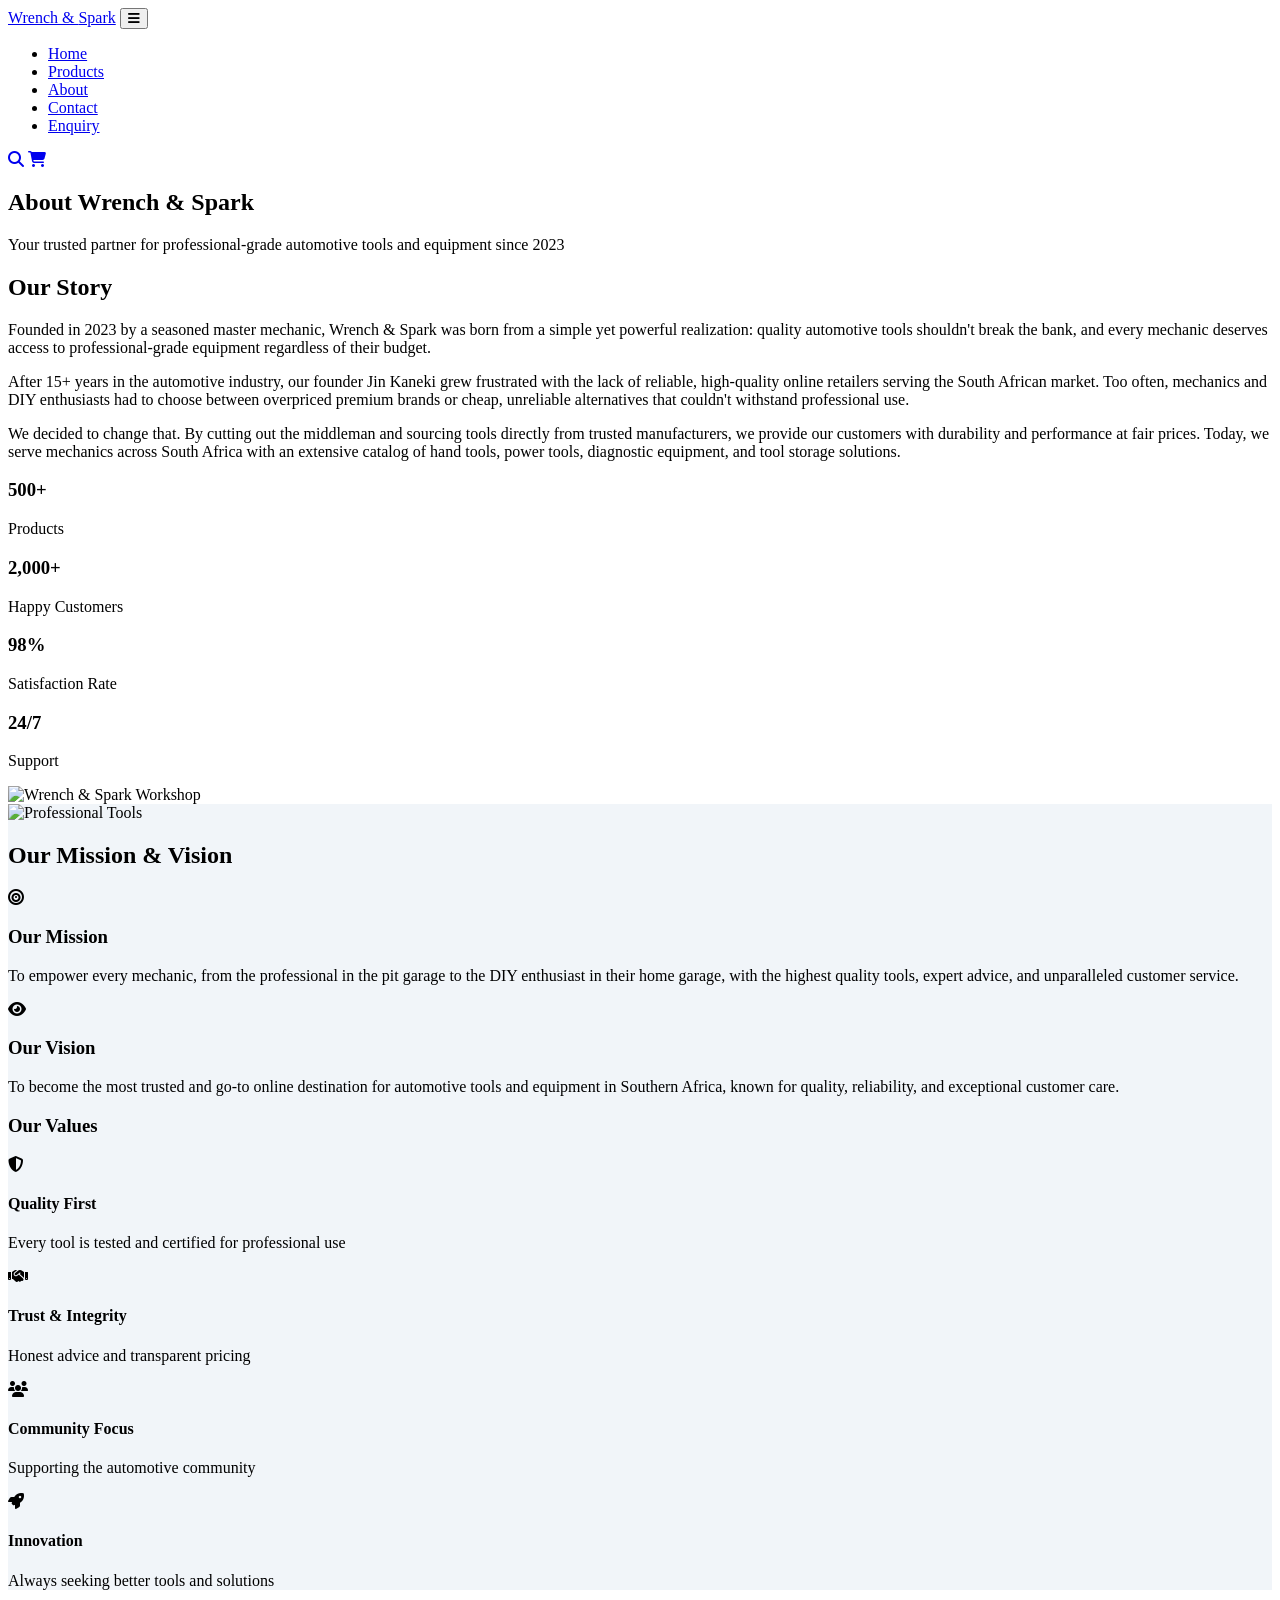
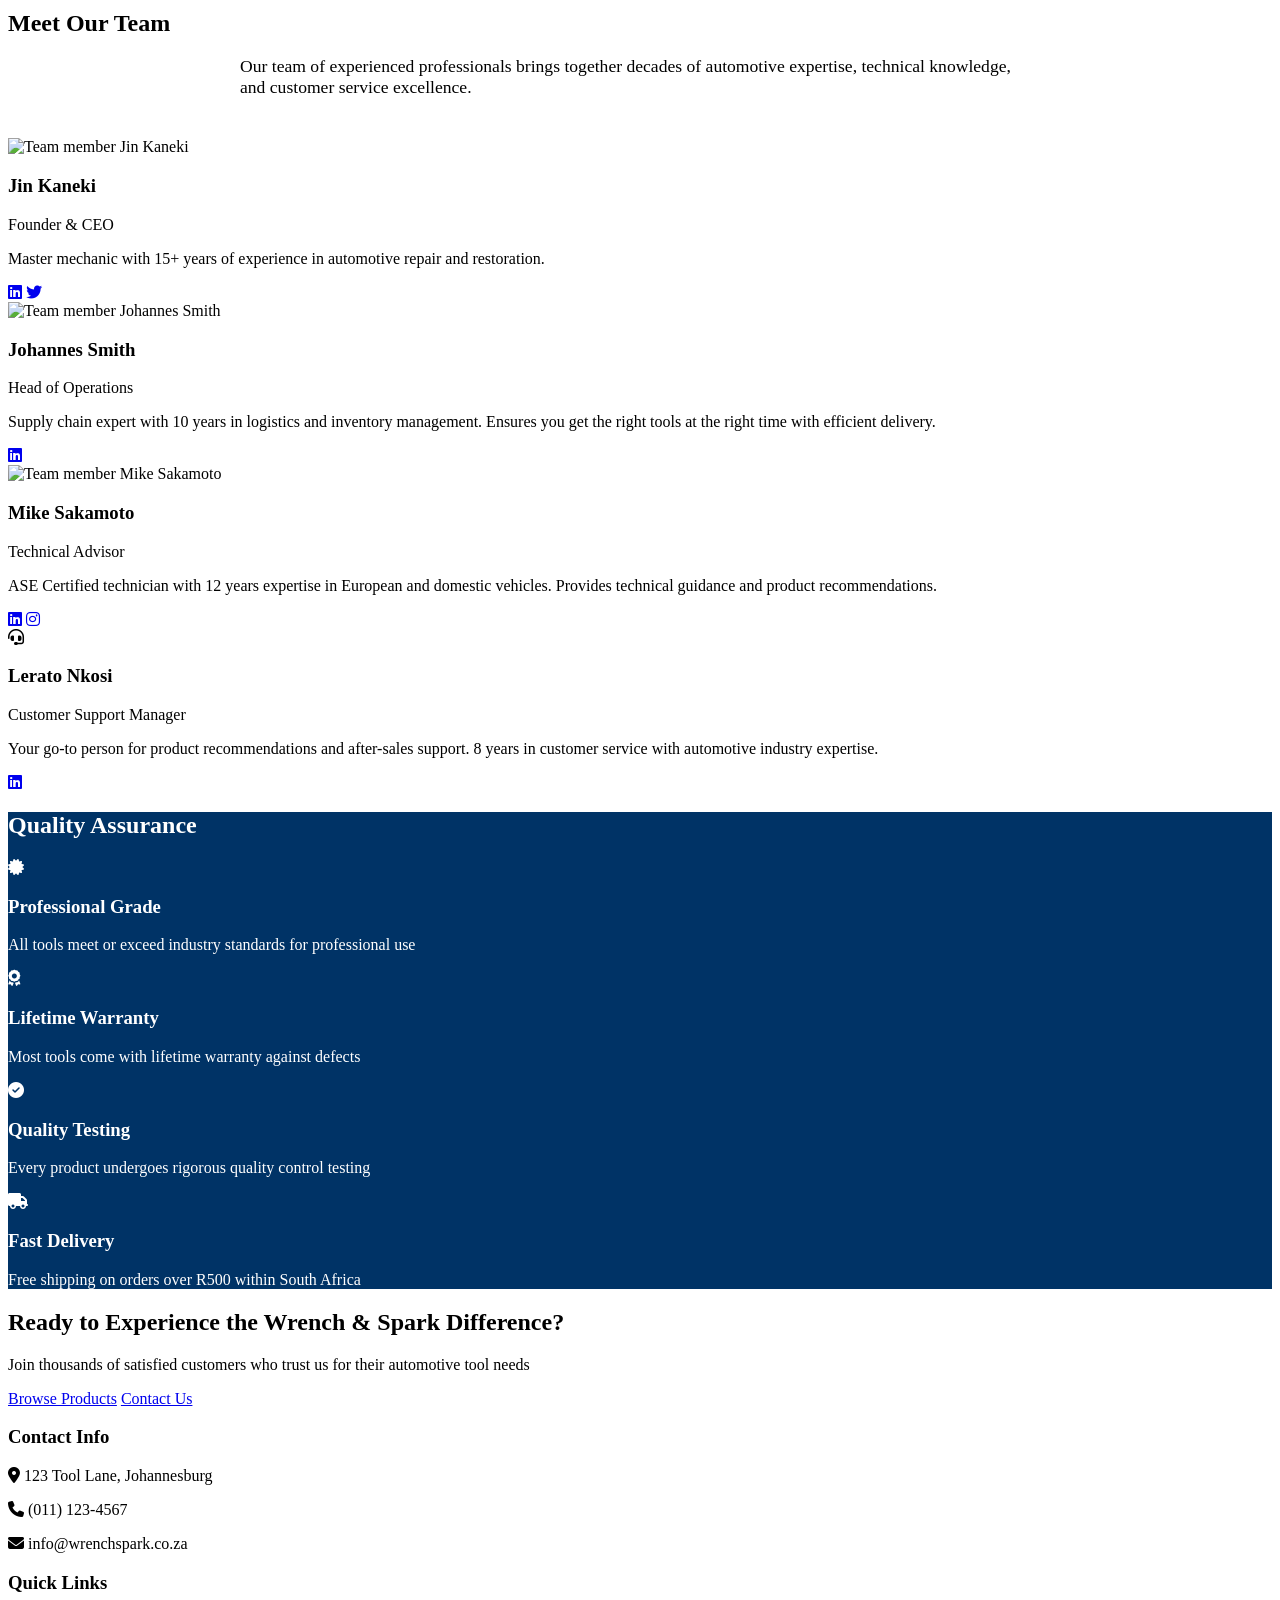
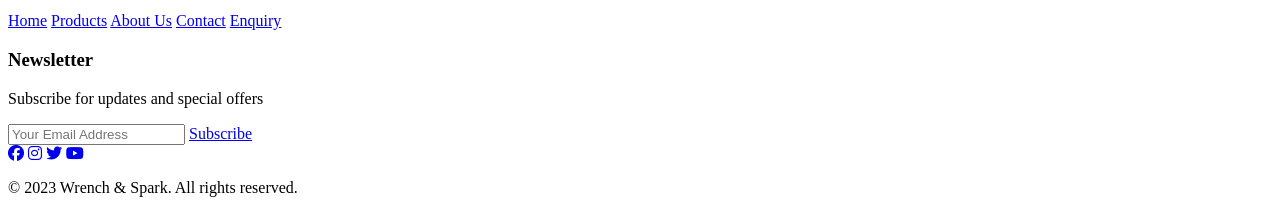
==== about.html @ c6ec9526 "Updates from an old account" ====
<!DOCTYPE html>
<html lang="en">
<head>
    <meta charset="UTF-8">
    <meta name="viewport" content="width=device-width, initial-scale=1.0">
    <title>About Us - Wrench & Spark | Our Story & Mission</title>
    
    <!-- SEO Meta Tags -->
    <meta name="description" content="Learn about Wrench & Spark - South Africa's trusted automotive tool supplier. Our story, mission, team, and commitment to quality tools for mechanics and DIY enthusiasts.">
    <meta name="keywords" content="about wrench and spark, automotive tool company, South Africa tool supplier, mechanic tools story, professional tool mission">
    <meta name="author" content="Wrench & Spark">
    <meta name="robots" content="index, follow">
    
    <!-- Open Graph Meta Tags -->
    <meta property="og:title" content="About Us - Wrench & Spark">
    <meta property="og:description" content="Discover the story behind Wrench & Spark and our commitment to providing quality automotive tools.">
    <meta property="og:type" content="website">
    <meta property="og:url" content="https://www.wrenchspark.co.za/about.html">
    
    <!-- Formerly Twitter or X Card Meta Tags --> 
     
    <meta name="twitter:card" content="summary_large_image">
    <meta name="twitter:title" content="Wrench & Spark - The Mechanic's Source">
    <meta name="twitter:description" content="Professional-grade automotive tools and equipment">
    <meta name="twitter:image" content="https://www.wrenchspark.co.za/images/twitter-image.jpg">
    
    <!-- Structured Data -->
    <script type="application/ld+json">
    {
      "@context": "https://schema.org",
      "@type": "AutoPartsStore",
      "name": "Wrench & Spark",
      "description": "South Africa's premier online tool shop for professional mechanics and DIY enthusiasts",
      "url": "https://www.wrenchspark.co.za",
      "telephone": "+27-11-123-4567",
      "address": {
        "@type": "PostalAddress",
        "streetAddress": "123 Tool Lane",
        "addressLocality": "Johannesburg",
        "addressRegion": "Gauteng",
        "postalCode": "2000",
        "addressCountry": "ZA"
      },
      "openingHours": "Mo-Fr 08:00-17:00, Sa 08:00-13:00",
      "priceRange": "R100 - R50000"
    }
    </script>
    
    <link href="https://fonts.googleapis.com/css2?family=Roboto+Condensed:wght@700&family=Roboto:wght@400;500&display=swap" rel="stylesheet">
    <link rel="stylesheet" href="https://cdnjs.cloudflare.com/ajax/libs/font-awesome/6.4.0/css/all.min.css">
    <link rel="stylesheet" href="css/style.css">
</head>
<body>
    <!-- Header Section -->
    <header>
        <div class="container">
            <div class="header-content">
                <a href="index.html" class="logo">Wrench & <span>Spark</span></a>
                <button class="menu-toggle">
                    <i class="fas fa-bars"></i>
                </button>
                <nav>
                    <ul class="nav-menu">
                        <li><a href="index.html">Home</a></li>
                        <li><a href="products.html">Products</a></li>
                        <li><a href="about.html" class="active">About</a></li>
                        <li><a href="contact.html">Contact</a></li>
                        <li><a href="enquiry.html">Enquiry</a></li>
                    </ul>
                </nav>
                <div class="header-icons">
                    <a href="#"><i class="fas fa-search"></i></a>
                    <a href="#"><i class="fas fa-shopping-cart"></i> <span id="cart-count" style="display: none;">0</span></a>
                </div>
            </div>
        </div>
    </header>

    <!-- Hero Section -->
    <section class="about-hero">
        <div class="container">
            <h1>About Wrench & Spark</h1>
            <p>Your trusted partner for professional-grade automotive tools and equipment since 2023</p>
        </div>
    </section>

    <!-- Our Story Section -->
    <section class="section-padding">
        <div class="container">
            <div class="about-content">
                <div class="about-text">
                    <h2 class="section-title">Our Story</h2>
                    <p>Founded in 2023 by a seasoned master mechanic, Wrench & Spark was born from a simple yet powerful realization: quality automotive tools shouldn't break the bank, and every mechanic deserves access to professional-grade equipment regardless of their budget.</p>
                    
                    <p>After 15+ years in the automotive industry, our founder Jin Kaneki grew frustrated with the lack of reliable, high-quality online retailers serving the South African market. Too often, mechanics and DIY enthusiasts had to choose between overpriced premium brands or cheap, unreliable alternatives that couldn't withstand professional use.</p>
                    
                    <p>We decided to change that. By cutting out the middleman and sourcing tools directly from trusted manufacturers, we provide our customers with durability and performance at fair prices. Today, we serve mechanics across South Africa with an extensive catalog of hand tools, power tools, diagnostic equipment, and tool storage solutions.</p>
                    
                    <div class="stats-grid">
                        <div class="stat-item">
                            <h3>500+</h3>
                            <p>Products</p>
                        </div>
                        <div class="stat-item">
                            <h3>2,000+</h3>
                            <p>Happy Customers</p>
                        </div>
                        <div class="stat-item">
                            <h3>98%</h3>
                            <p>Satisfaction Rate</p>
                        </div>
                        <div class="stat-item">
                            <h3>24/7</h3>
                            <p>Support</p>
                        </div>
                    </div>
                </div>
                <div class="about-image">
                    <img src="https://images.unsplash.com/photo-1581091226033-d5c48150dbaa?ixlib=rb-4.0.3&ixid=M3wxMjA3fDB8MHxwaG90by1wYWdlfHx8fGVufDB8fHx8fA%3D%3D&auto=format&fit=crop&w=1000&q=80" alt="Wrench & Spark Workshop">
                </div>
            </div>
        </div>
    </section>

    <!-- Mission & Vision Section -->
    <section class="section-padding" style="background-color: #f1f5f9;">
        <div class="container">
            <div class="about-content">
                <div class="about-image">
                    <img src="https://images.unsplash.com/photo-1560472355-536de3962603?ixlib=rb-4.0.3&ixid=M3wxMjA3fDB8MHxwaG90by1wYWdlfHx8fGVufDB8fHx8fA%3D%3D&auto=format&fit=crop&w=1000&q=80" alt="Professional Tools">
                </div>
                <div class="about-text">
                    <h2 class="section-title">Our Mission & Vision</h2>
                    
                    <div class="mission-vision">
                        <div class="mv-item">
                            <i class="fas fa-bullseye mv-icon"></i>
                            <h3>Our Mission</h3>
                            <p>To empower every mechanic, from the professional in the pit garage to the DIY enthusiast in their home garage, with the highest quality tools, expert advice, and unparalleled customer service.</p>
                        </div>
                        
                        <div class="mv-item">
                            <i class="fas fa-eye mv-icon"></i>
                            <h3>Our Vision</h3>
                            <p>To become the most trusted and go-to online destination for automotive tools and equipment in Southern Africa, known for quality, reliability, and exceptional customer care.</p>
                        </div>
                    </div>
                    
                    <div class="values">
                        <h3>Our Values</h3>
                        <div class="values-grid">
                            <div class="value-item">
                                <i class="fas fa-shield-alt"></i>
                                <h4>Quality First</h4>
                                <p>Every tool is tested and certified for professional use</p>
                            </div>
                            <div class="value-item">
                                <i class="fas fa-handshake"></i>
                                <h4>Trust & Integrity</h4>
                                <p>Honest advice and transparent pricing</p>
                            </div>
                            <div class="value-item">
                                <i class="fas fa-users"></i>
                                <h4>Community Focus</h4>
                                <p>Supporting the automotive community</p>
                            </div>
                            <div class="value-item">
                                <i class="fas fa-rocket"></i>
                                <h4>Innovation</h4>
                                <p>Always seeking better tools and solutions</p>
                            </div>
                        </div>
                    </div>
                </div>
            </div>
        </div>
    </section>

    <!-- Team Section -->
    <section class="section-padding">
        <div class="container">
            <h2 class="section-title">Meet Our Team</h2>
            <p class="text-center" style="max-width: 800px; margin: 0 auto 40px; font-size: 1.1rem;">
                Our team of experienced professionals brings together decades of automotive expertise, technical knowledge, and customer service excellence.
            </p>
            
            <div class="team-grid">
                <div class="team-member">
                    <div class="team-image">
                        <img src="https://images.unsplash.com/photo-1560250097-0b93528c311a?ixlib=rb-4.0.3&auto=format&fit=crop&w=400" alt="Team member Jin Kaneki">
                    </div>
                    <div class="team-info">
                        <h3>Jin Kaneki</h3>
                        <p class="team-role">Founder & CEO</p>
                        <p>Master mechanic with 15+ years of experience in automotive repair and restoration.</p>
                        <div class="team-social">
                            <a href="#"><i class="fab fa-linkedin"></i></a>
                            <a href="#"><i class="fab fa-twitter"></i></a>
                        </div>
                    </div>
                </div>
                
                <div class="team-member">
                    <div class="team-image">
                        <img src="https://images.unsplash.com/photo-1573496359142-b8d87734a5a2?ixlib=rb-4.0.3&auto=format&fit=crop&w=400" alt="Team member Johannes Smith">
                    </div>
                    <div class="team-info">
                        <h3>Johannes Smith</h3>
                        <p class="team-role">Head of Operations</p>
                        <p>Supply chain expert with 10 years in logistics and inventory management. Ensures you get the right tools at the right time with efficient delivery.</p>
                        <div class="team-social">
                            <a href="#"><i class="fab fa-linkedin"></i></a>
                        </div>
                    </div>
                </div>
                
                <div class="team-member">
                    <div class="team-image">
                        <img src="https://images.unsplash.com/photo-1556157382-97eda2d62296?ixlib=rb-4.0.3&auto=format&fit=crop&w=400" alt="Team member Mike Sakamoto">
                    </div>
                    <div class="team-info">
                        <h3>Mike Sakamoto</h3>
                        <p class="team-role">Technical Advisor</p>
                        <p>ASE Certified technician with 12 years expertise in European and domestic vehicles. Provides technical guidance and product recommendations.</p>
                        <div class="team-social">
                            <a href="#"><i class="fab fa-linkedin"></i></a>
                            <a href="#"><i class="fab fa-instagram"></i></a>
                        </div>
                    </div>
                </div>
                
                <div class="team-member">
                    <div class="team-image">
                        <i class="fas fa-headset"></i>
                    </div>
                    <div class="team-info">
                        <h3>Lerato Nkosi</h3>
                        <p class="team-role">Customer Support Manager</p>
                        <p>Your go-to person for product recommendations and after-sales support. 8 years in customer service with automotive industry expertise.</p>
                        <div class="team-social">
                            <a href="#"><i class="fab fa-linkedin"></i></a>
                        </div>
                    </div>
                </div>
            </div>
        </div>
    </section>

    <!-- Quality Assurance Section -->
    <section class="section-padding" style="background-color: #003366; color: white;">
        <div class="container">
            <h2 class="section-title" style="color: white;">Quality Assurance</h2>
            <div class="quality-grid">
                <div class="quality-item">
                    <i class="fas fa-certificate"></i>
                    <h3>Professional Grade</h3>
                    <p>All tools meet or exceed industry standards for professional use</p>
                </div>
                <div class="quality-item">
                    <i class="fas fa-award"></i>
                    <h3>Lifetime Warranty</h3>
                    <p>Most tools come with lifetime warranty against defects</p>
                </div>
                <div class="quality-item">
                    <i class="fas fa-check-circle"></i>
                    <h3>Quality Testing</h3>
                    <p>Every product undergoes rigorous quality control testing</p>
                </div>
                <div class="quality-item">
                    <i class="fas fa-truck"></i>
                    <h3>Fast Delivery</h3>
                    <p>Free shipping on orders over R500 within South Africa</p>
                </div>
            </div>
        </div>
    </section>

    <!-- Call to Action -->
    <section class="section-padding">
        <div class="container text-center">
            <h2>Ready to Experience the Wrench & Spark Difference?</h2>
            <p>Join thousands of satisfied customers who trust us for their automotive tool needs</p>
            <div class="cta-buttons">
                <a href="products.html" class="btn">Browse Products</a>
                <a href="contact.html" class="btn btn-secondary">Contact Us</a>
            </div>
        </div>
    </section>

    <!-- Footer Section -->
    <footer>
        <div class="container">
            <div class="footer-content">
                <div class="footer-section">
                    <h3>Contact Info</h3>
                    <p><i class="fas fa-map-marker-alt"></i> 123 Tool Lane, Johannesburg</p>
                    <p><i class="fas fa-phone"></i> (011) 123-4567</p>
                    <p><i class="fas fa-envelope"></i> info@wrenchspark.co.za</p>
                </div>
                <div class="footer-section">
                    <h3>Quick Links</h3>
                    <a href="index.html">Home</a>
                    <a href="products.html">Products</a>
                    <a href="about.html">About Us</a>
                    <a href="contact.html">Contact</a>
                    <a href="enquiry.html">Enquiry</a>
                </div>
                <div class="footer-section">
                    <h3>Newsletter</h3>
                    <p>Subscribe for updates and special offers</p>
                    <div class="newsletter">
                        <input type="email" placeholder="Your Email Address">
                        <a href="#" class="btn">Subscribe</a>
                    </div>
                    <div class="social-icons">
                        <a href="#"><i class="fab fa-facebook"></i></a>
                        <a href="#"><i class="fab fa-instagram"></i></a>
                        <a href="#"><i class="fab fa-twitter"></i></a>
                        <a href="#"><i class="fab fa-youtube"></i></a>
                    </div>
                </div>
            </div>
            <div class="copyright">
                <p>&copy; 2023 Wrench & Spark. All rights reserved.</p>
            </div>
        </div>
    </footer>

    <script src="js/script.js"></script>
</body>
</html>
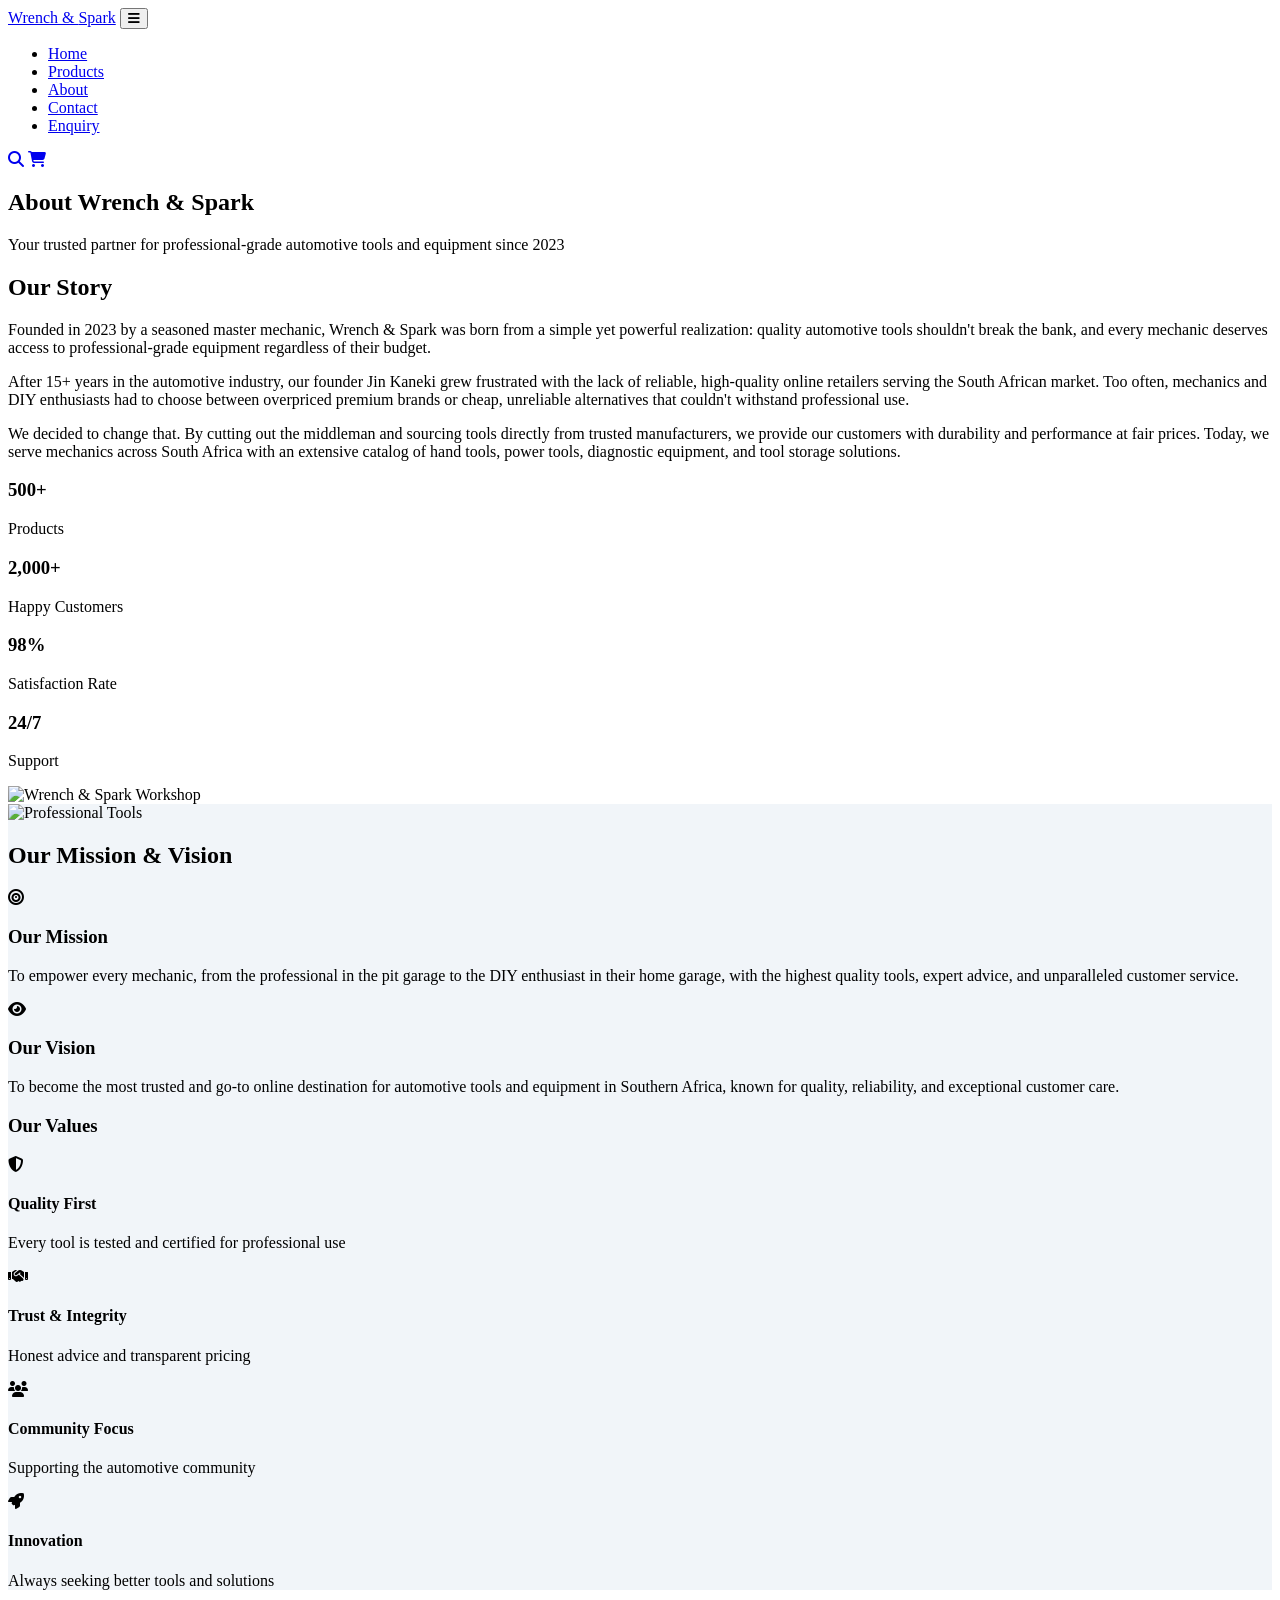
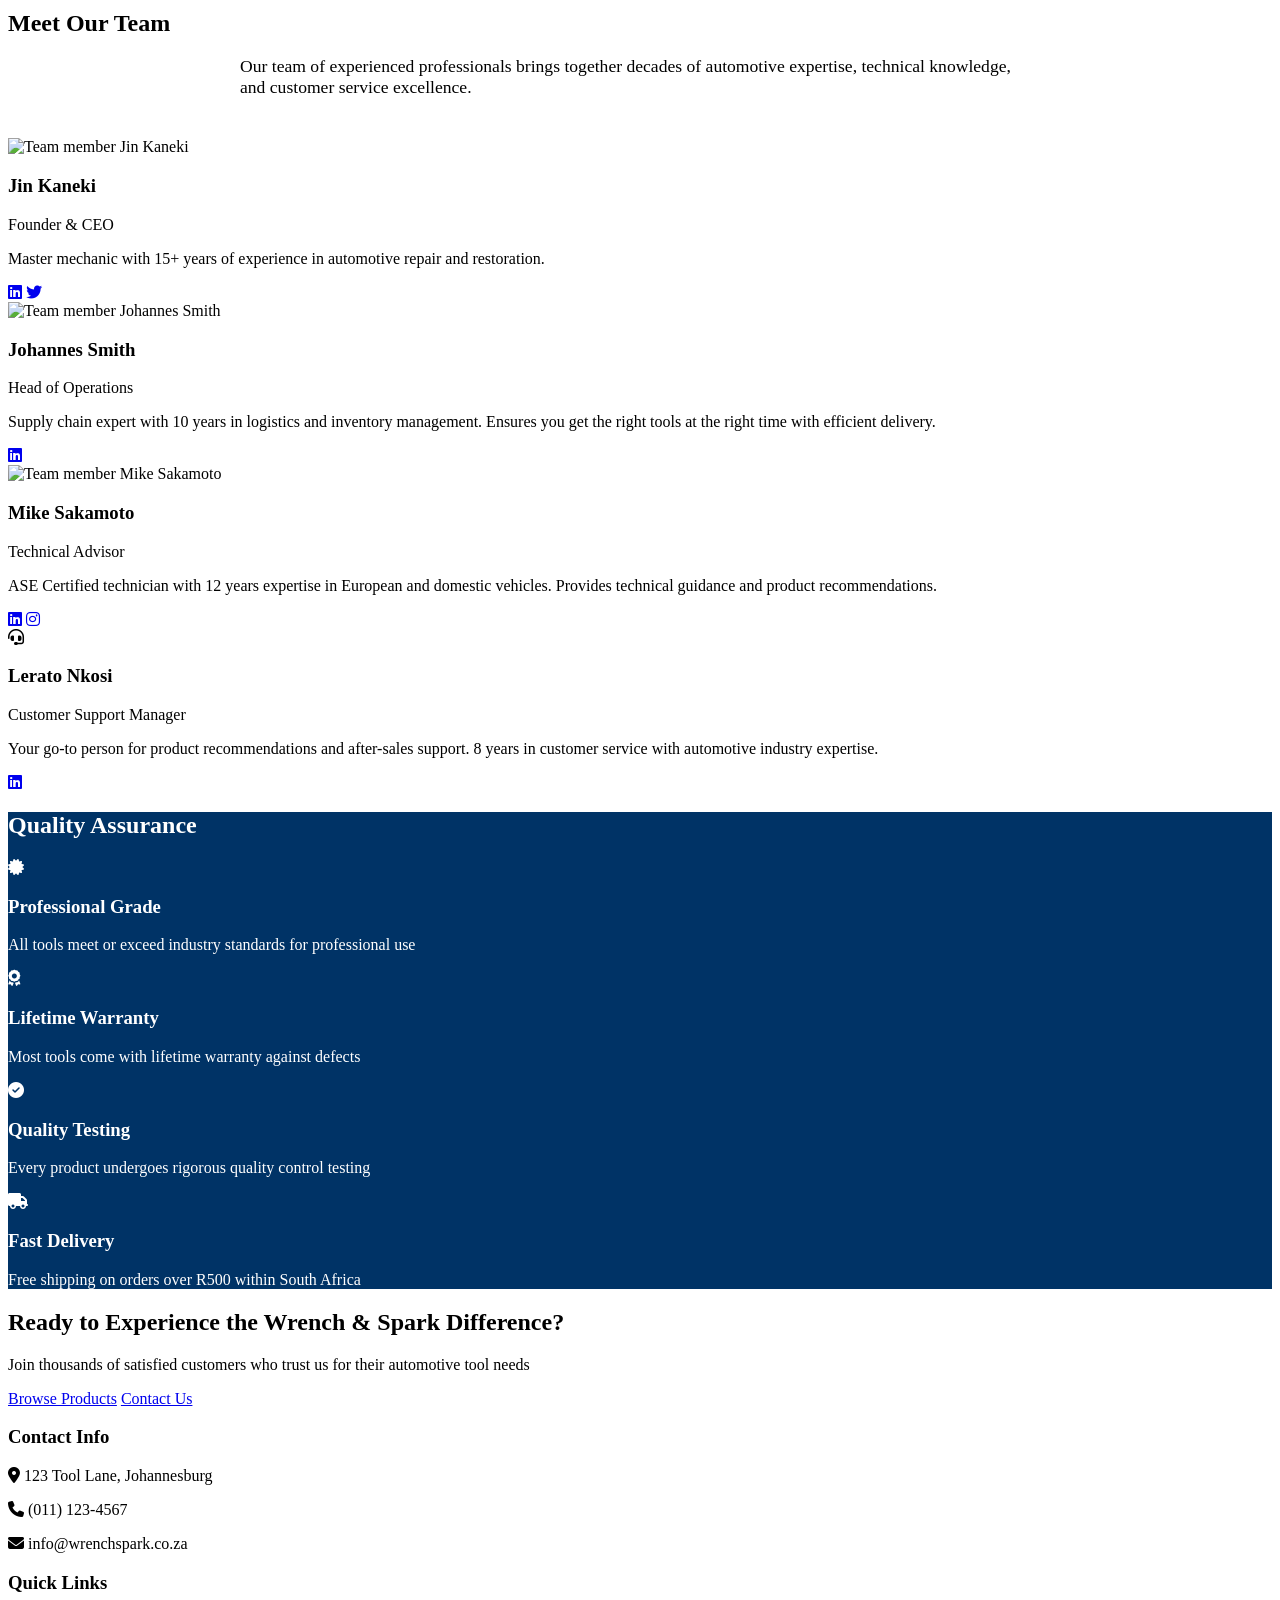
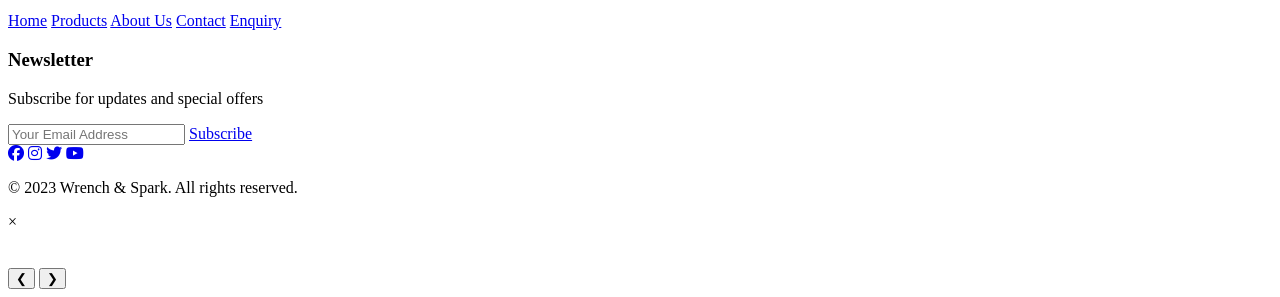
==== commit 1a304628: "updates" ====
--- a/about.html
+++ b/about.html
@@ -48,7 +48,7 @@
     
     <link href="https://fonts.googleapis.com/css2?family=Roboto+Condensed:wght@700&family=Roboto:wght@400;500&display=swap" rel="stylesheet">
     <link rel="stylesheet" href="https://cdnjs.cloudflare.com/ajax/libs/font-awesome/6.4.0/css/all.min.css">
-    <link rel="stylesheet" href="css/style.css">
+    <link rel="stylesheet" href="./css/style.css">
 </head>
 <body>
     <!-- Header Section -->
@@ -325,7 +325,9 @@
             </div>
         </div>
     </footer>
-
-    <script src="js/script.js"></script>
+    <script src="./js/script.js"></script>
+    <script src="./js/interactive.js"></script>
+    <script src="./js/maps.js"></script>
+    <script src="./js/forms.js"></script>
 </body>
 </html>
